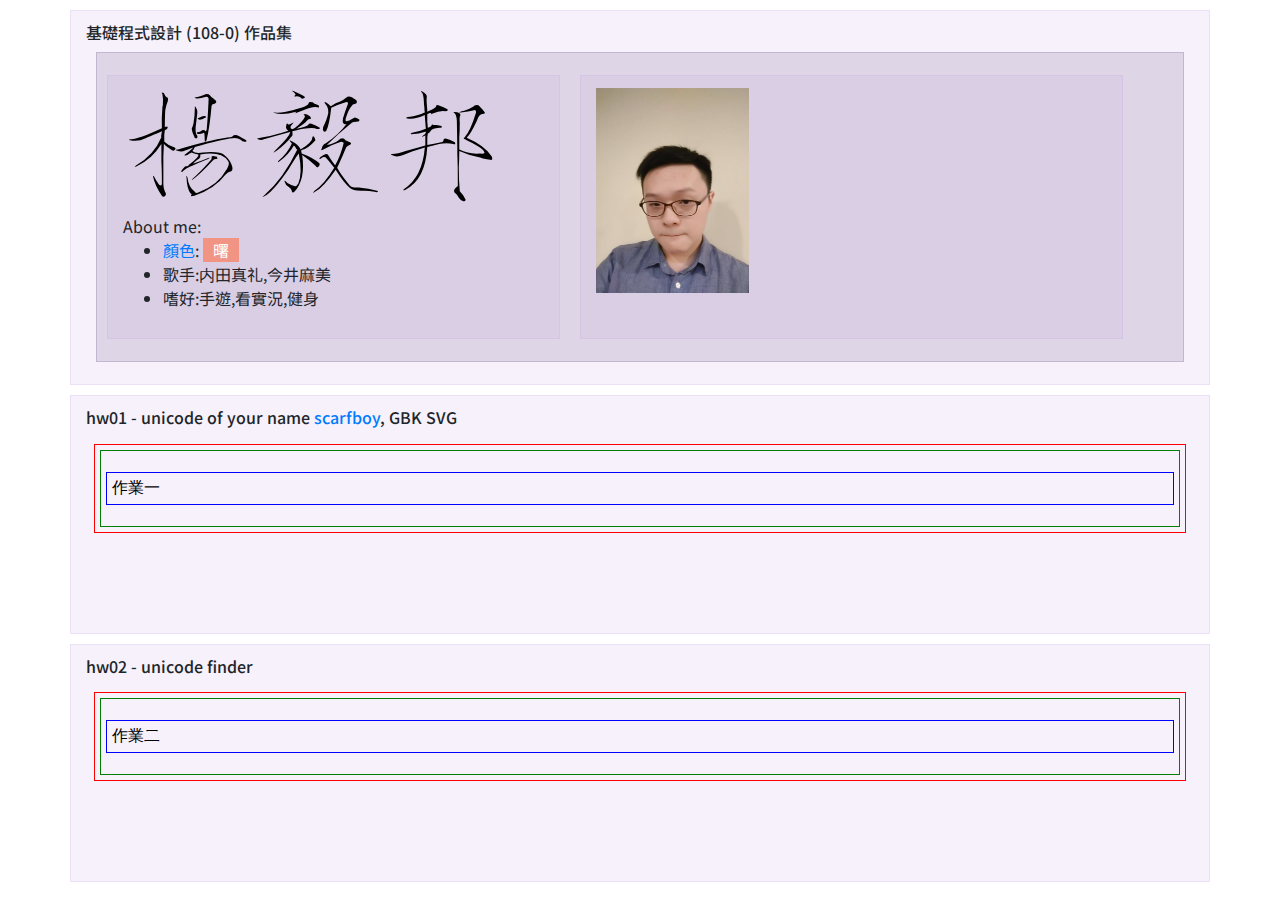
==== portfolio/index.html @ a25a4af6 "Add files via upload" ====
<!doctype html>

<html lang="zh-Hant-TW">
  <head>
    <!-- Required meta tags -->
    <meta charset="utf-8">
    <meta name="viewport" content="width=device-width, initial-scale=1, shrink-to-fit=no">

    <!-- Bootstrap CSS -->
    <link rel="stylesheet" href="./lib/bootstrap.min.css">

    <!-- Optional JavaScript -->
    <!-- jQuery first, then Popper.js, then Bootstrap JS -->
    <script src="./lib/jquery-3.3.1.slim.min.js"></script>
    <script src="./lib/popper.min.js"></script>
    <script src="./lib/bootstrap.min.js"></script>

    <link rel="stylesheet" href="./index.css">
    
    <title>作品集</title>
  </head>

  <body>

    <div class="container">
      <h6>基礎程式設計 (108-0) 作品集</h6>
      <div class="row">

        <div class="col-5">
          <!--
          <h6>學號: 108820123</h6>
          <h3>姓名: 蘇東坡</h3>
          <h6>E-mail: xxx@ntut.edu.tw</h6>
          -->
          <img src="./labs/lab00/uni694A_FZSJSK--GBK1-0.svg" width="30%">
          <img src="./labs/lab00/uni6BC5_FZSJSK--GBK1-0.svg" width="30%">
          <img src="./labs/lab00/uni90A6_FZSJSK--GBK1-0.svg" width="30%">
          About me:
          <ul>
            <li><a href="http://nipponcolors.com/#enji">顏色</a>: <span style="padding:0px 10px; color:rgb(255, 255, 255); background-color:rgb(241,148,131)"> 曙 </span></li>
            <li>歌手:内田真礼,今井麻美</li>
            <li>嗜好:手遊,看實況,健身</li>
          </ul>
        </div>

        <div class="col-6">
          <img src="./labs/lab00/pic.jpg" width="30%">
        </div> 

      </div>      
    </div>

    <!-- lab01 -->
    <div class="container">
      <h6>hw01 - unicode of your name <a href="http://unicode.scarfboy.com/">scarfboy</a>, GBK SVG </h6>
      <iframe frameBorder="0" width="100%" height="180px" src="./labs/lab01/index.html" scrolling="no"></iframe>
    </div>

    <!-- lab02 -->
    <div class="container">
      <h6>hw02 - unicode finder </h6>
      <iframe frameBorder="0" width="100%" height="180px" src="./labs/lab02/index.html" scrolling="no"></iframe>
    </div>


  </body>
</html>
---- portfolio/index.css ----
/*
http://www.flycan.com/article/css/google-fonts-webfont-2474.html#1_cwTeXKai_Chinese_Traditional

https://fonts.google.com/specimen/Noto+Sans+TC?selection.family=Noto+Sans+TC

@import url('https://fonts.googleapis.com/css?family=Noto+Sans+TC&display=swap');
*/



@import url('https://fonts.googleapis.com/css?family=Noto+Sans+TC:100&display=swap&subset=chinese-traditional');

/*
@import url(https://fonts.googleapis.com/earlyaccess/cwtexkai.css);

@import url(https://fonts.googleapis.com/earlyaccess/cwtexfangsong.css);
*/

/*
 * cwTeXKai (Chinese Traditional) http://www.google.com/fonts/earlyaccess
 */
/*
@font-face {
  font-family: 'cwTeXKai';
  font-style: normal;
  font-weight: 500;
  src: url(//fonts.gstatic.com/ea/cwtexkai/v3/cwTeXKai-zhonly.eot);
  src: url(//fonts.gstatic.com/ea/cwtexkai/v3/cwTeXKai-zhonly.eot?#iefix) format('embedded-opentype'),
       url(//fonts.gstatic.com/ea/cwtexkai/v3/cwTeXKai-zhonly.woff2) format('woff2'),
       url(//fonts.gstatic.com/ea/cwtexkai/v3/cwTeXKai-zhonly.woff) format('woff'),
       url(//fonts.gstatic.com/ea/cwtexkai/v3/cwTeXKai-zhonly.ttf) format('truetype');
*/
body {

  font-family: 'Noto Sans TC', sans-serif;
  /*
  font-family: "cwTeXKai", serif;
  font-family: ‘cwTeXFangSong’, serif;
  */  
}

.row, .col{
    padding-top: .75rem;
    padding-bottom: .75rem;
    background-color: rgba(86,61,124,.15);
    border: 1px solid rgba(86,61,124,.2);
    margin: 10px 10px;
}

div{
    padding-top: .75rem;
    padding-bottom: .75rem;
    background-color: rgba(196,161,224,.15);
    border: 1px solid rgba(196,161,224,.2);
    margin: 10px 10px;
}
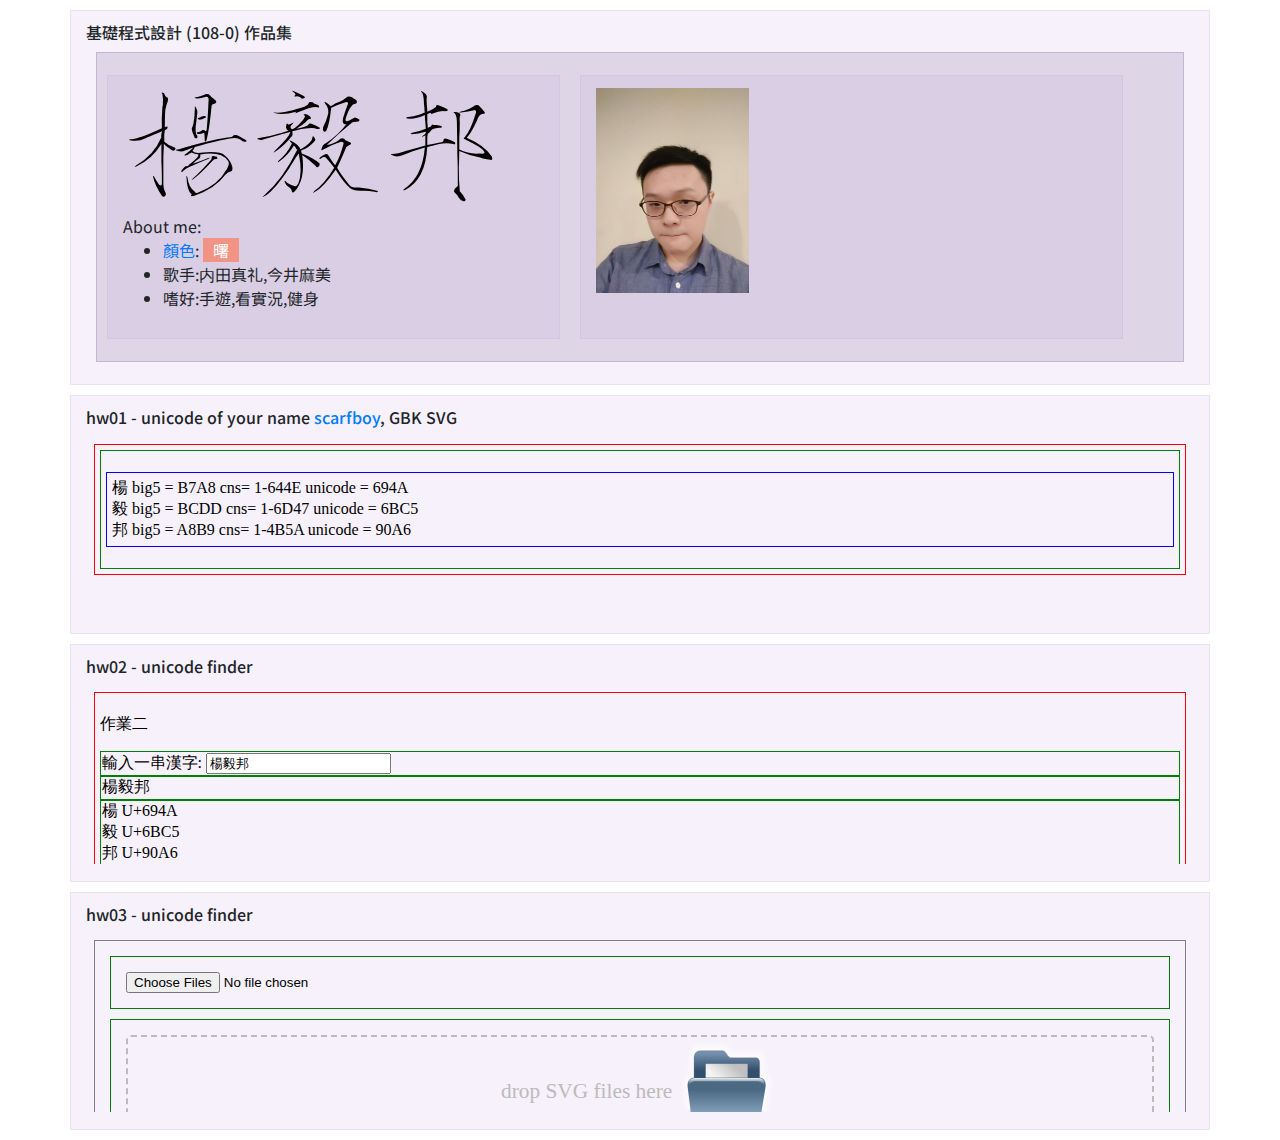
==== commit 01703f9c: "Add files via upload" ====
--- a/portfolio/index.html
+++ b/portfolio/index.html
@@ -63,5 +63,10 @@
     </div>
 
 
+    <div class="container">
+      <h6>hw03 - unicode finder </h6>
+      <iframe frameBorder="0" width="100%" height="180px" src="./labs/lab03/index.html" scrolling="no"></iframe>
+    </div>
+
   </body>
 </html>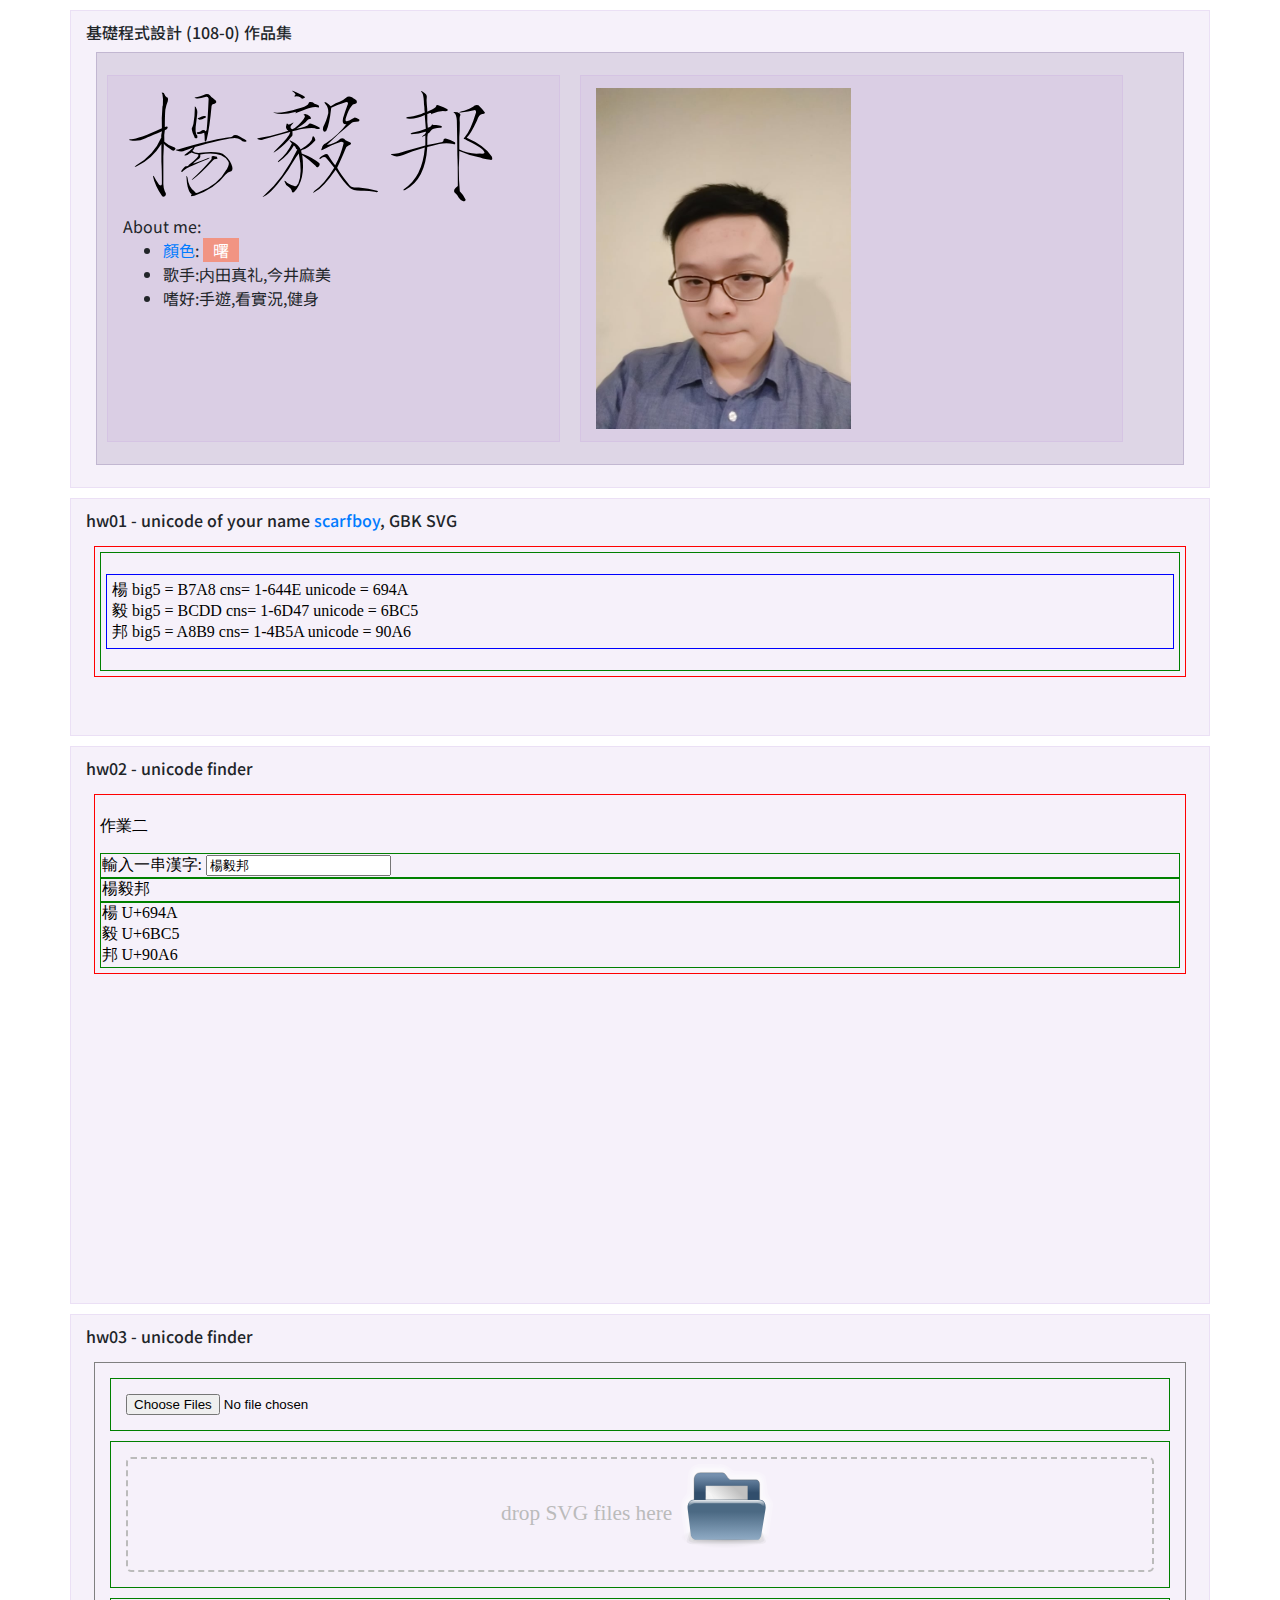
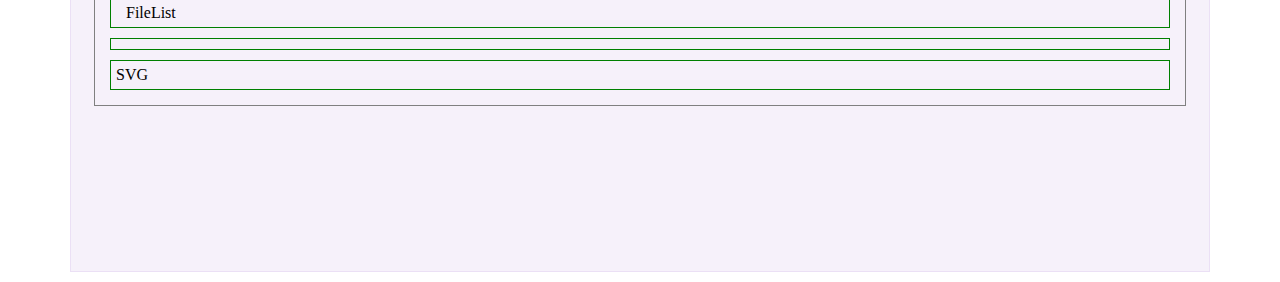
==== commit 670ba57d: "Add files via upload" ====
--- a/portfolio/index.html
+++ b/portfolio/index.html
@@ -44,7 +44,7 @@
         </div>
 
         <div class="col-6">
-          <img src="./labs/lab00/pic.jpg" width="30%">
+          <img src="./labs/lab00/pic.jpg" width="50%">
         </div> 
 
       </div>      
@@ -59,13 +59,13 @@
     <!-- lab02 -->
     <div class="container">
       <h6>hw02 - unicode finder </h6>
-      <iframe frameBorder="0" width="100%" height="180px" src="./labs/lab02/index.html" scrolling="no"></iframe>
+      <iframe frameBorder="0" width="100%" height="500px" src="./labs/lab02/index.html" scrolling="no"></iframe>
     </div>
 
 
     <div class="container">
       <h6>hw03 - unicode finder </h6>
-      <iframe frameBorder="0" width="100%" height="180px" src="./labs/lab03/index.html" scrolling="no"></iframe>
+      <iframe frameBorder="0" width="100%" height="500px" src="./labs/lab03/index.html" scrolling="no"></iframe>
     </div>
 
   </body>
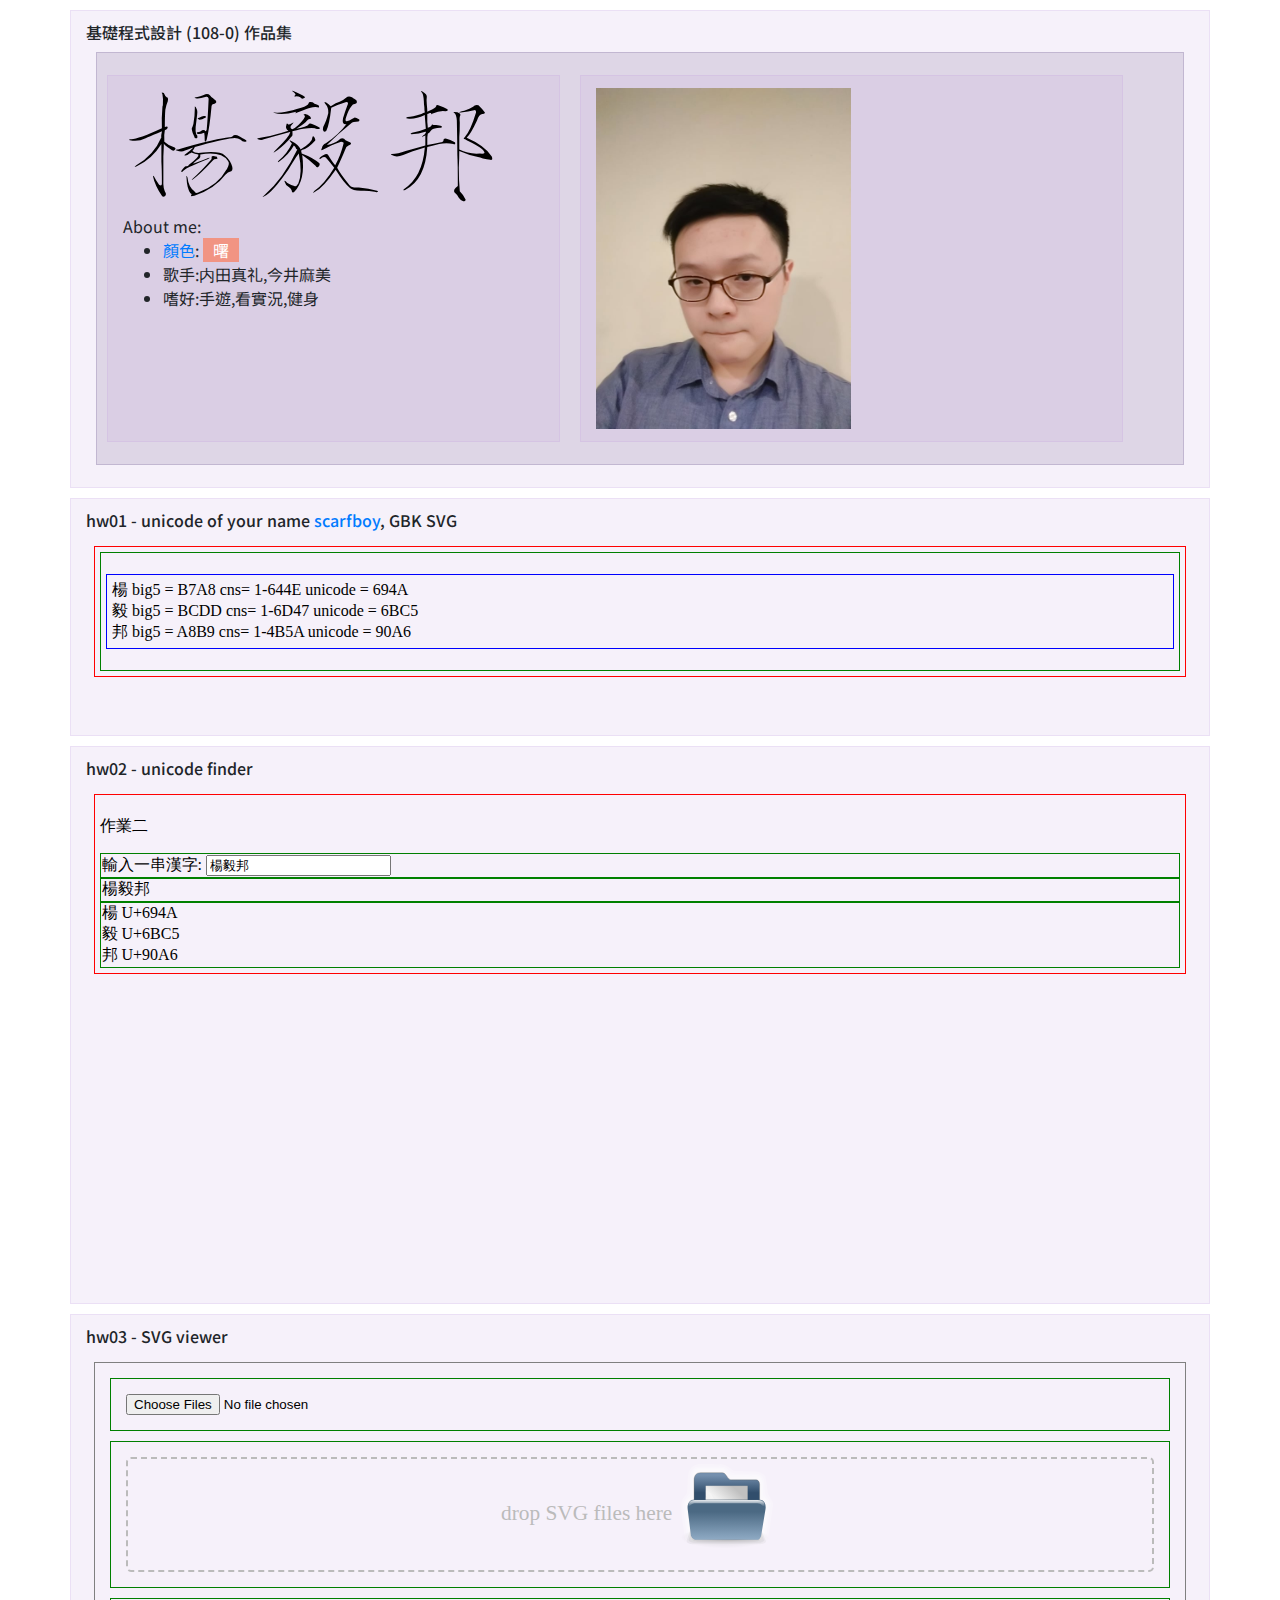
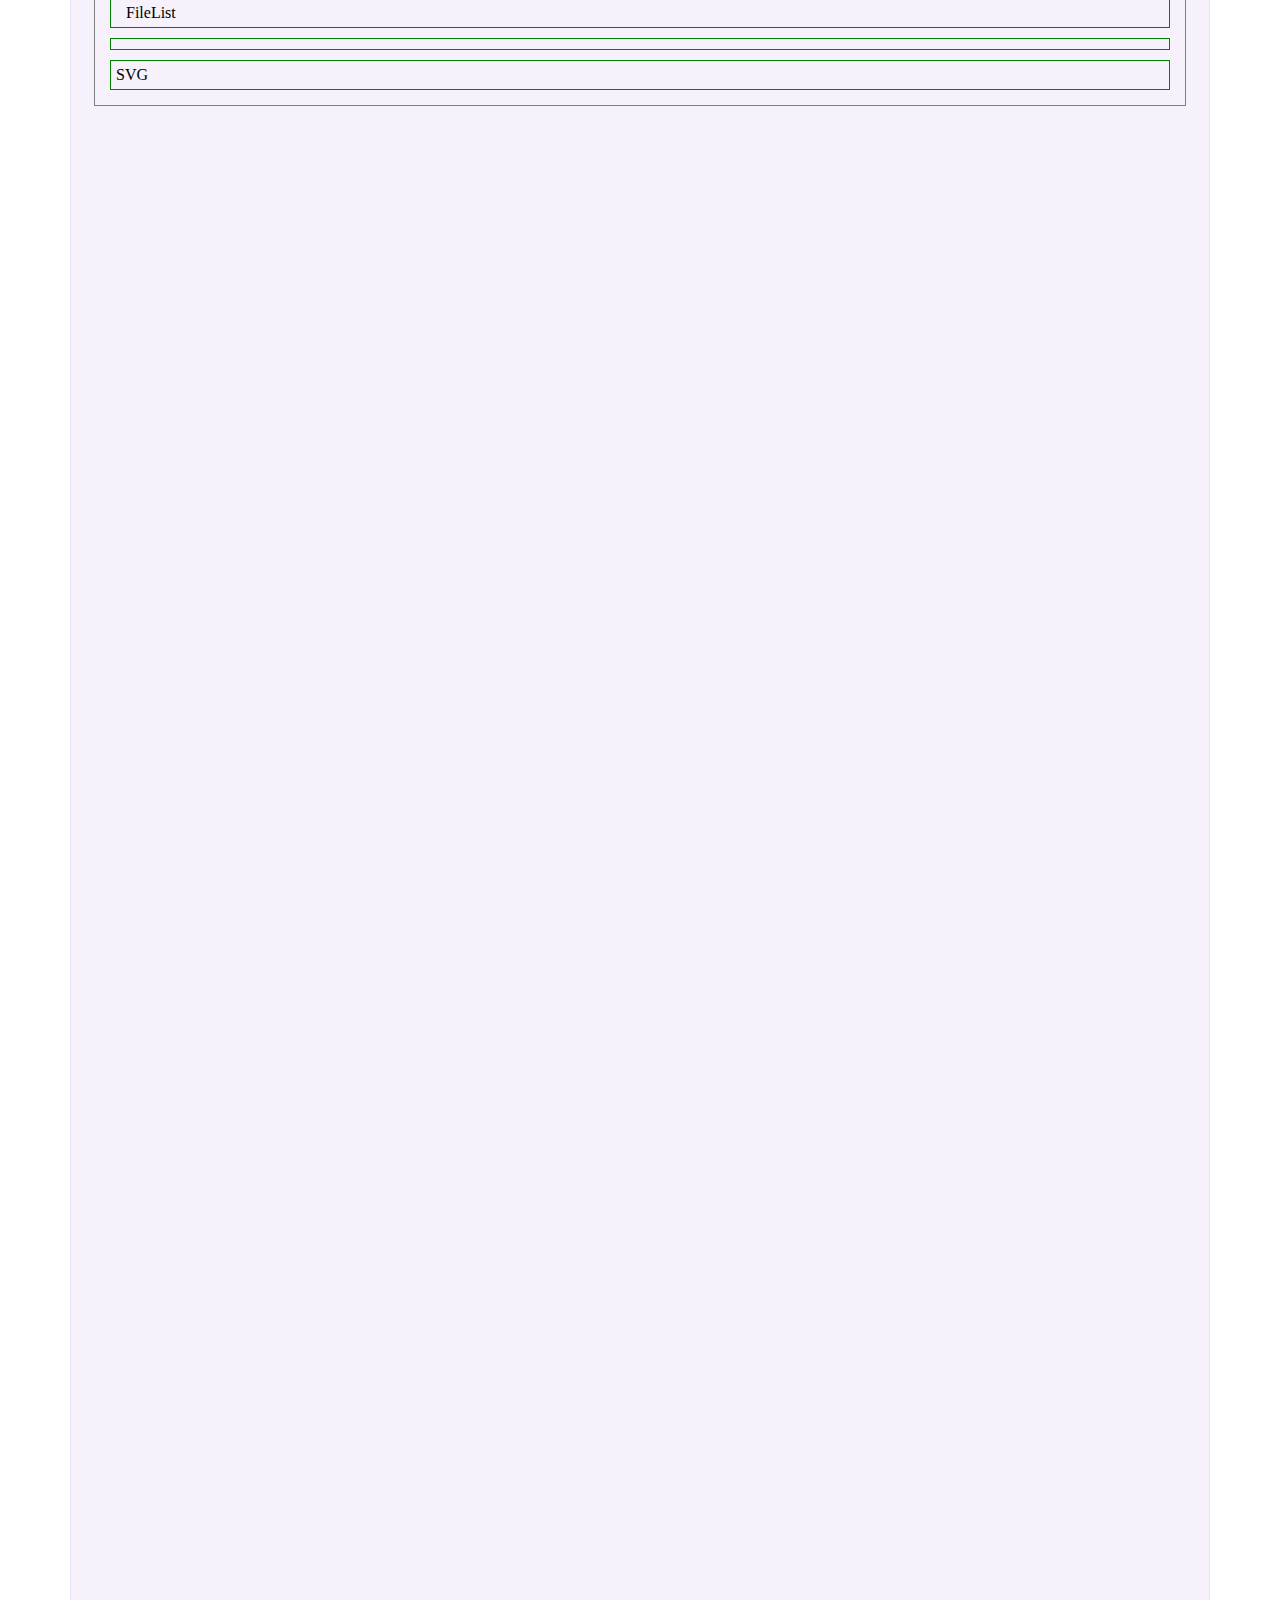
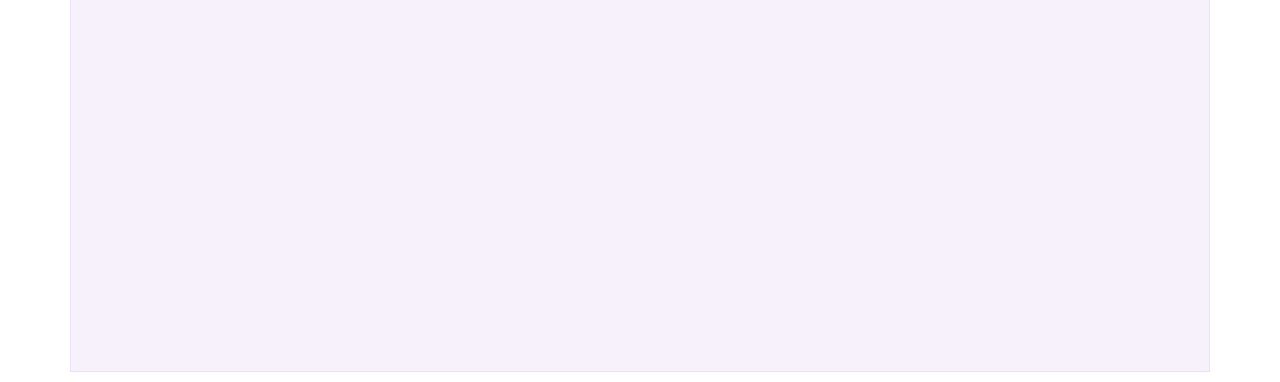
==== commit dbcfae3f: "Add files via upload" ====
--- a/portfolio/index.html
+++ b/portfolio/index.html
@@ -64,8 +64,8 @@
 
 
     <div class="container">
-      <h6>hw03 - unicode finder </h6>
-      <iframe frameBorder="0" width="100%" height="500px" src="./labs/lab03/index.html" scrolling="no"></iframe>
+      <h6>hw03 - SVG viewer </h6>
+      <iframe frameBorder="0" width="100%" height="2200px" src="./labs/lab03/index.html" scrolling="no"></iframe>
     </div>
 
   </body>
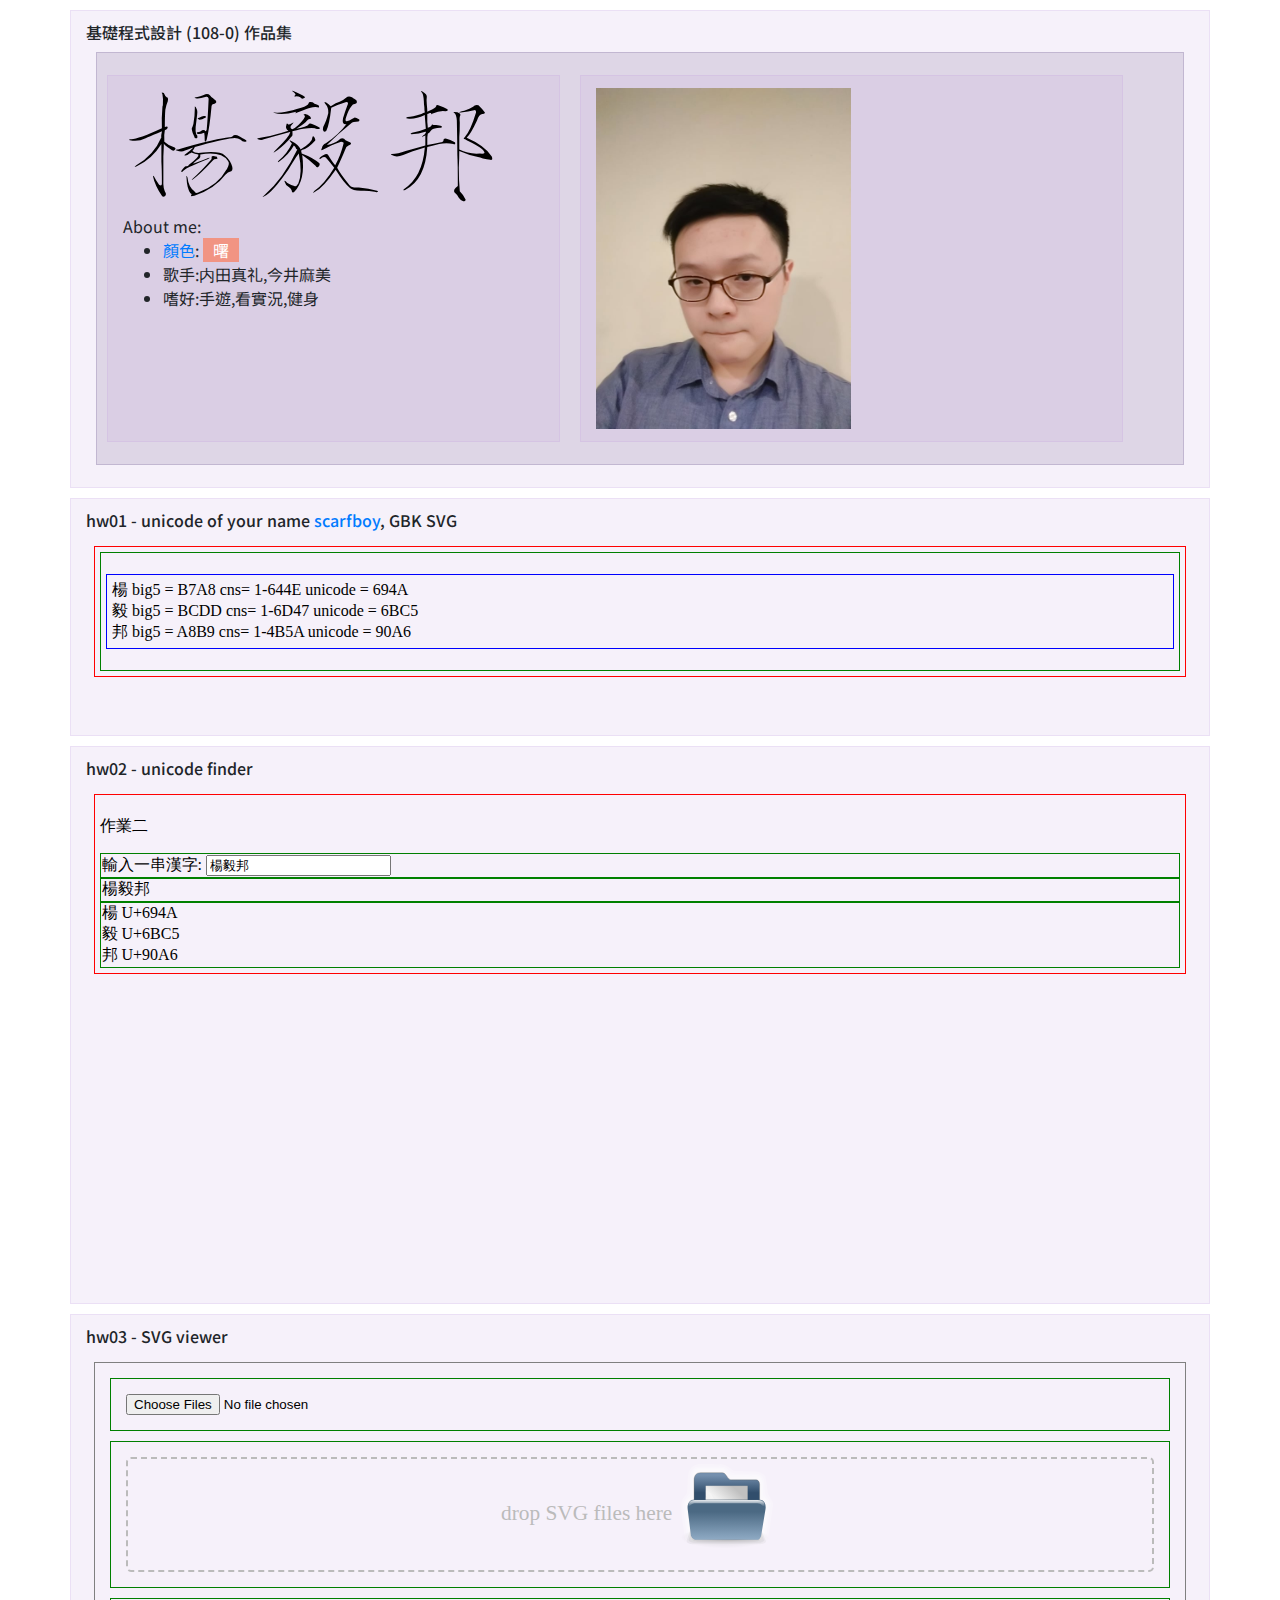
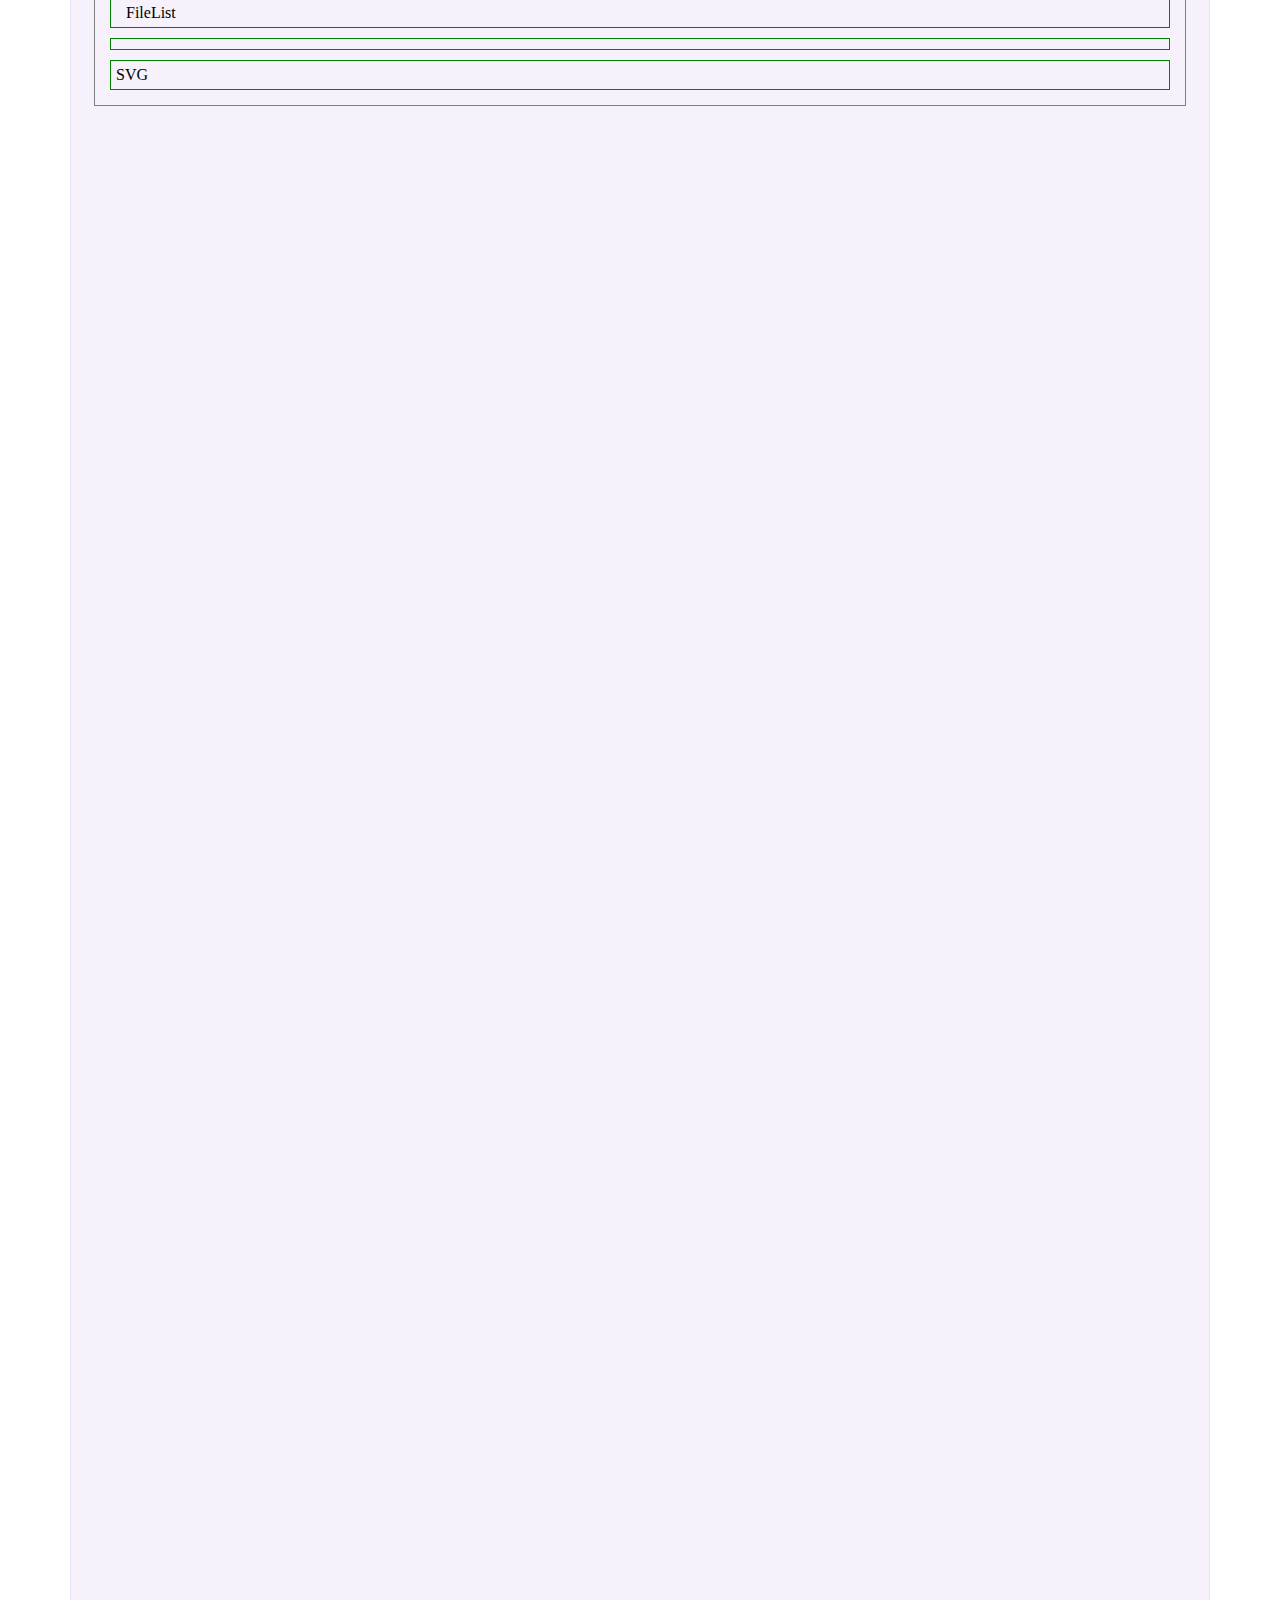
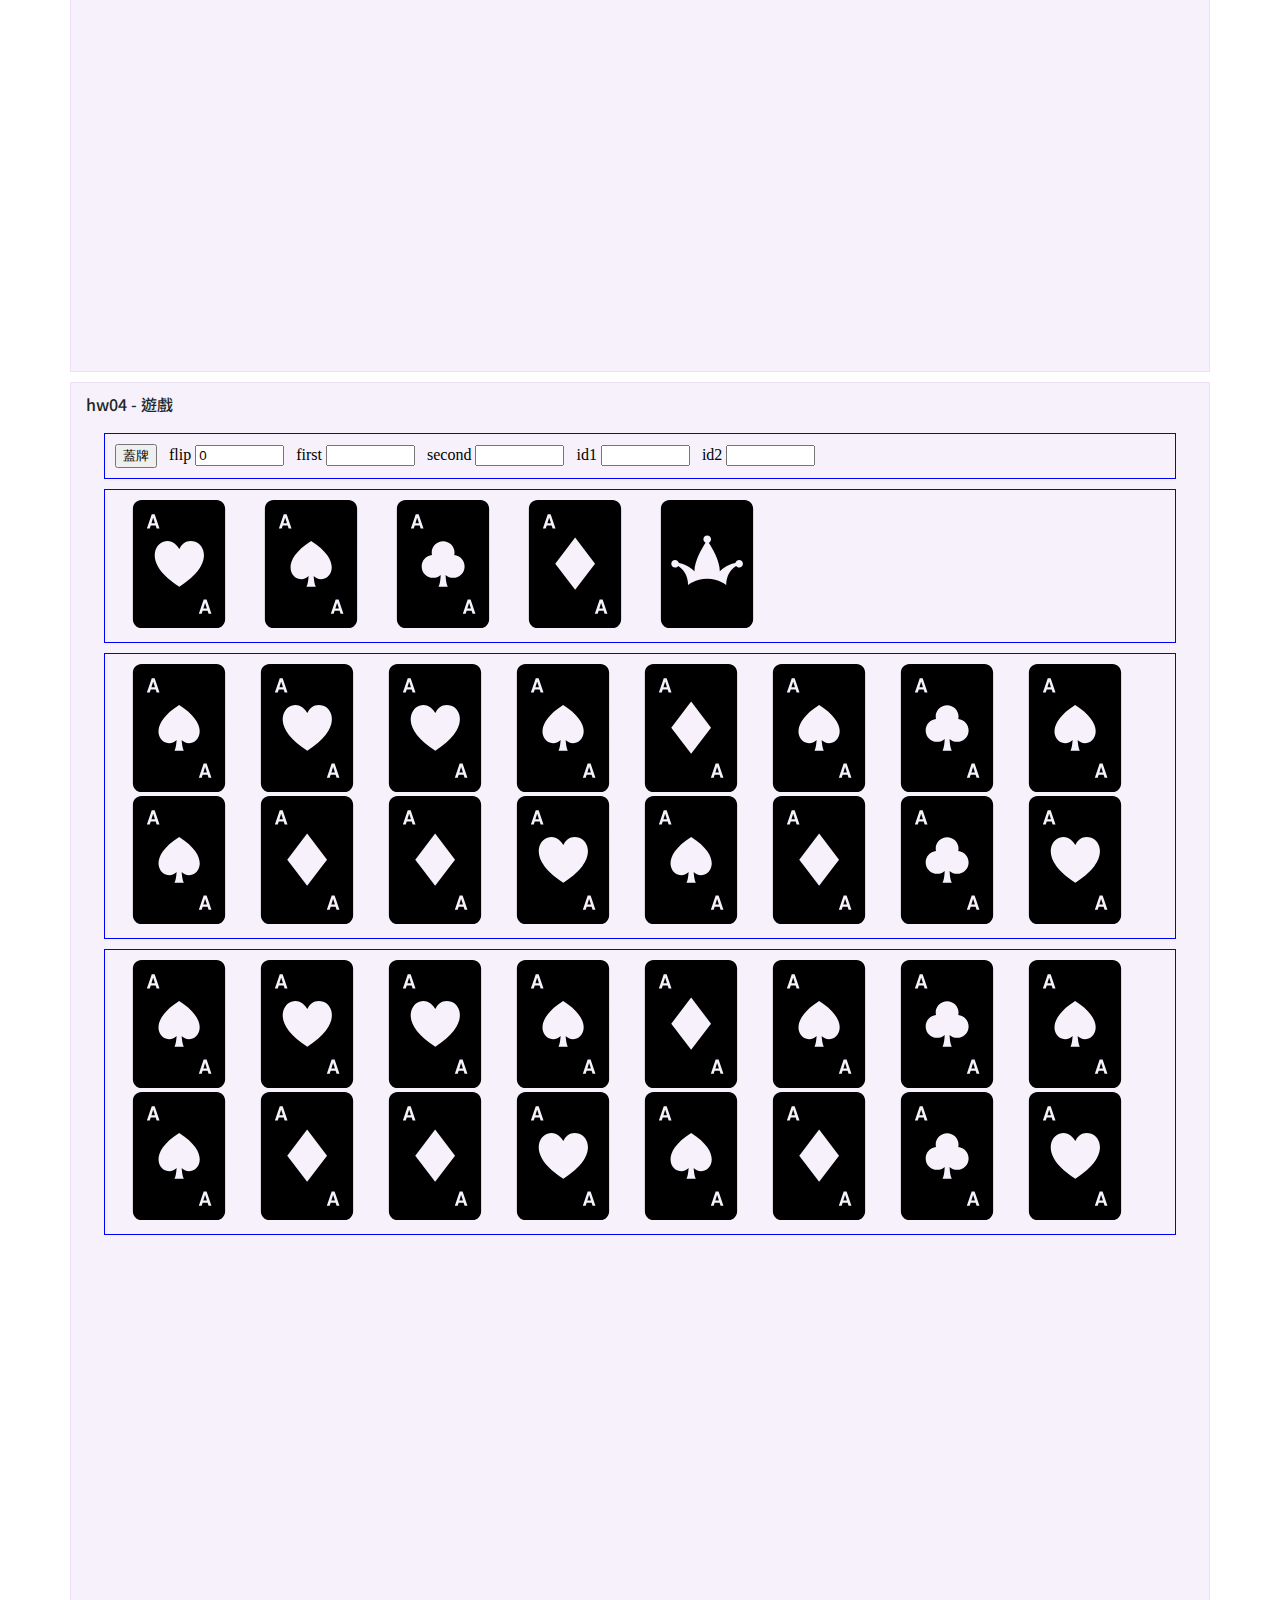
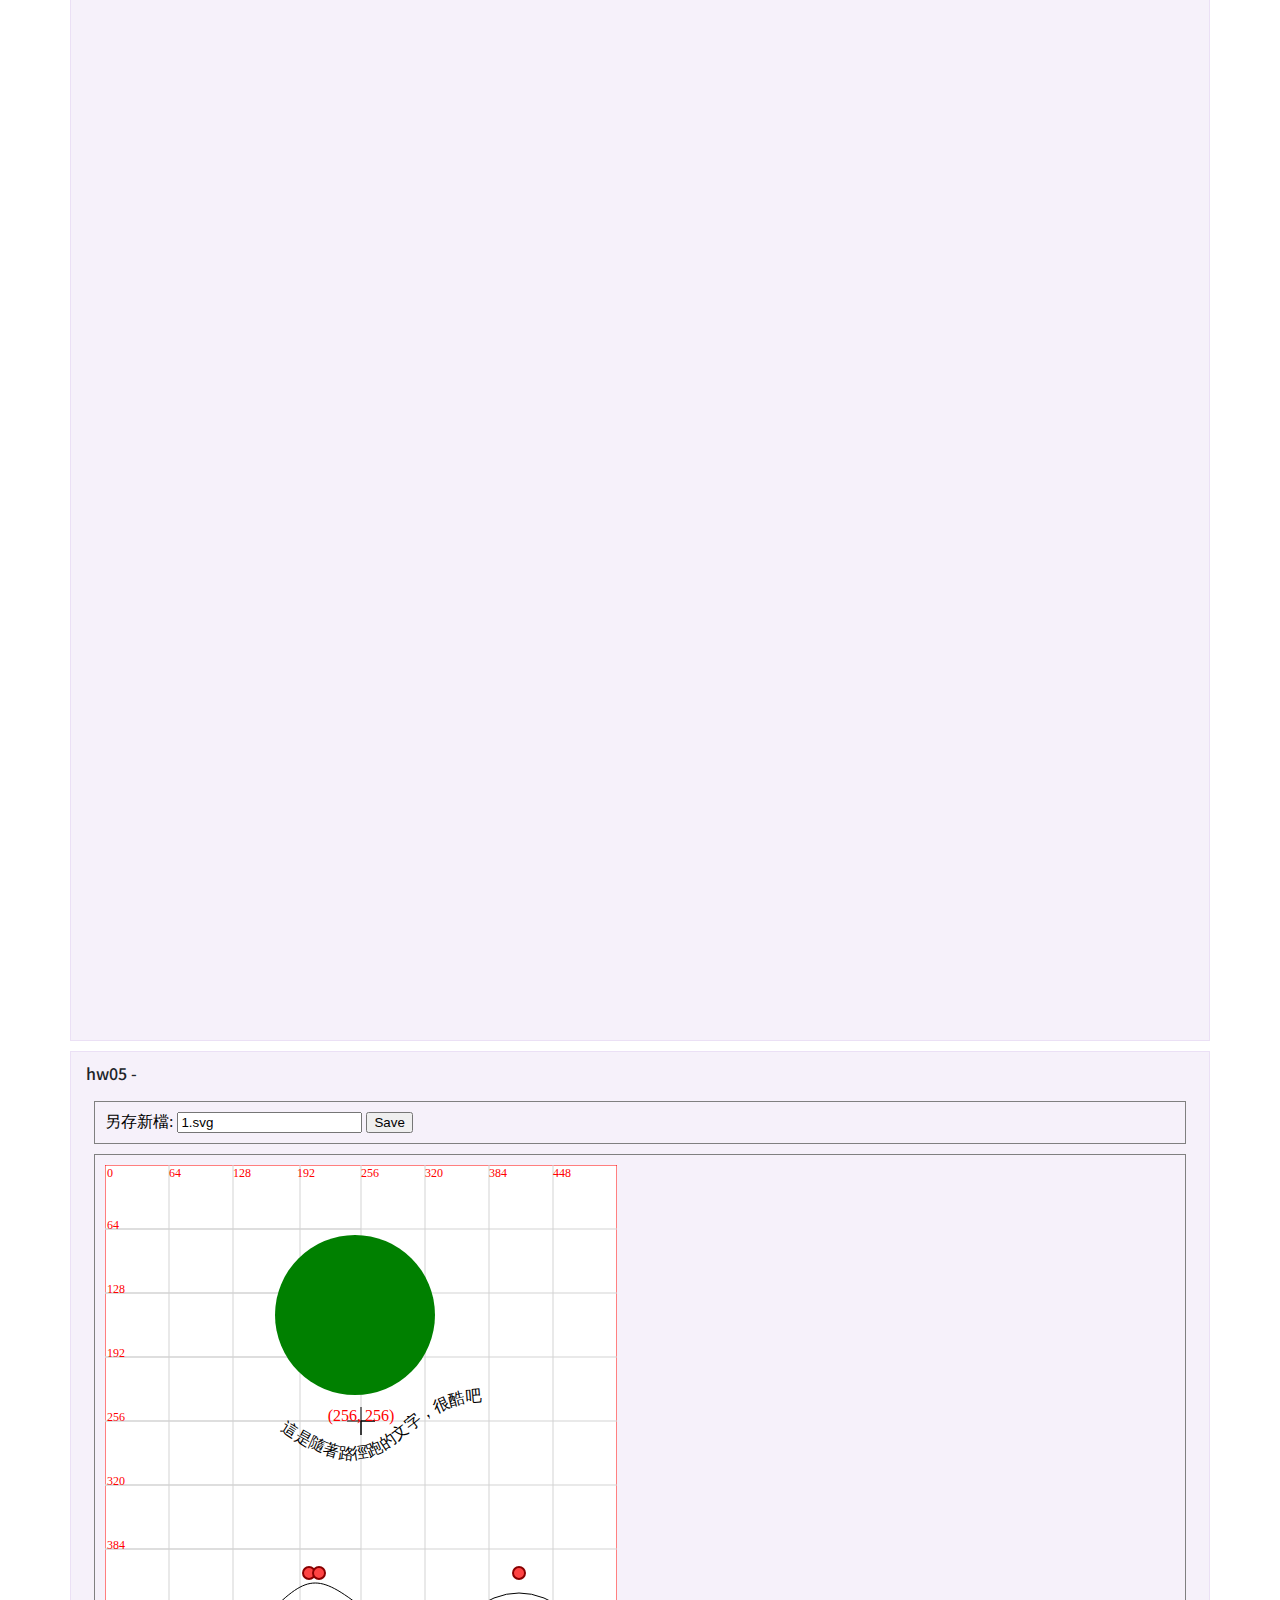
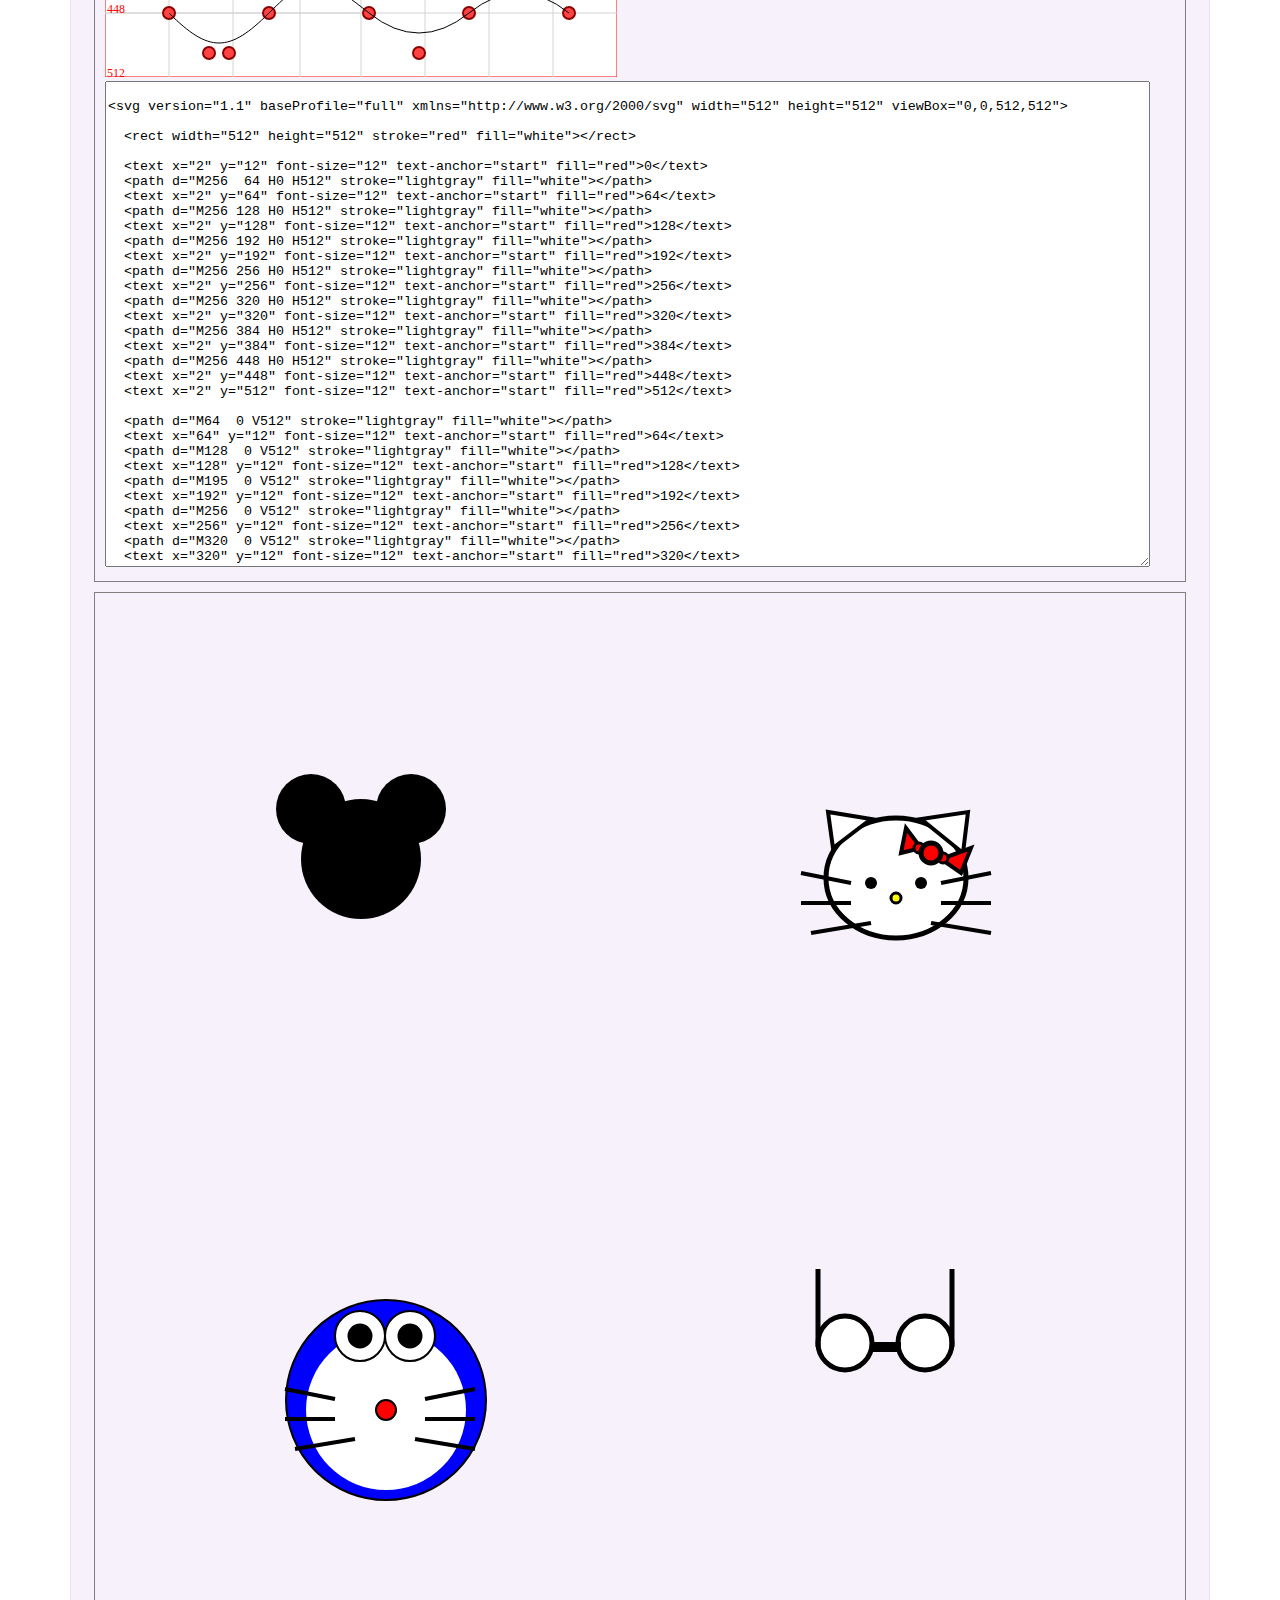
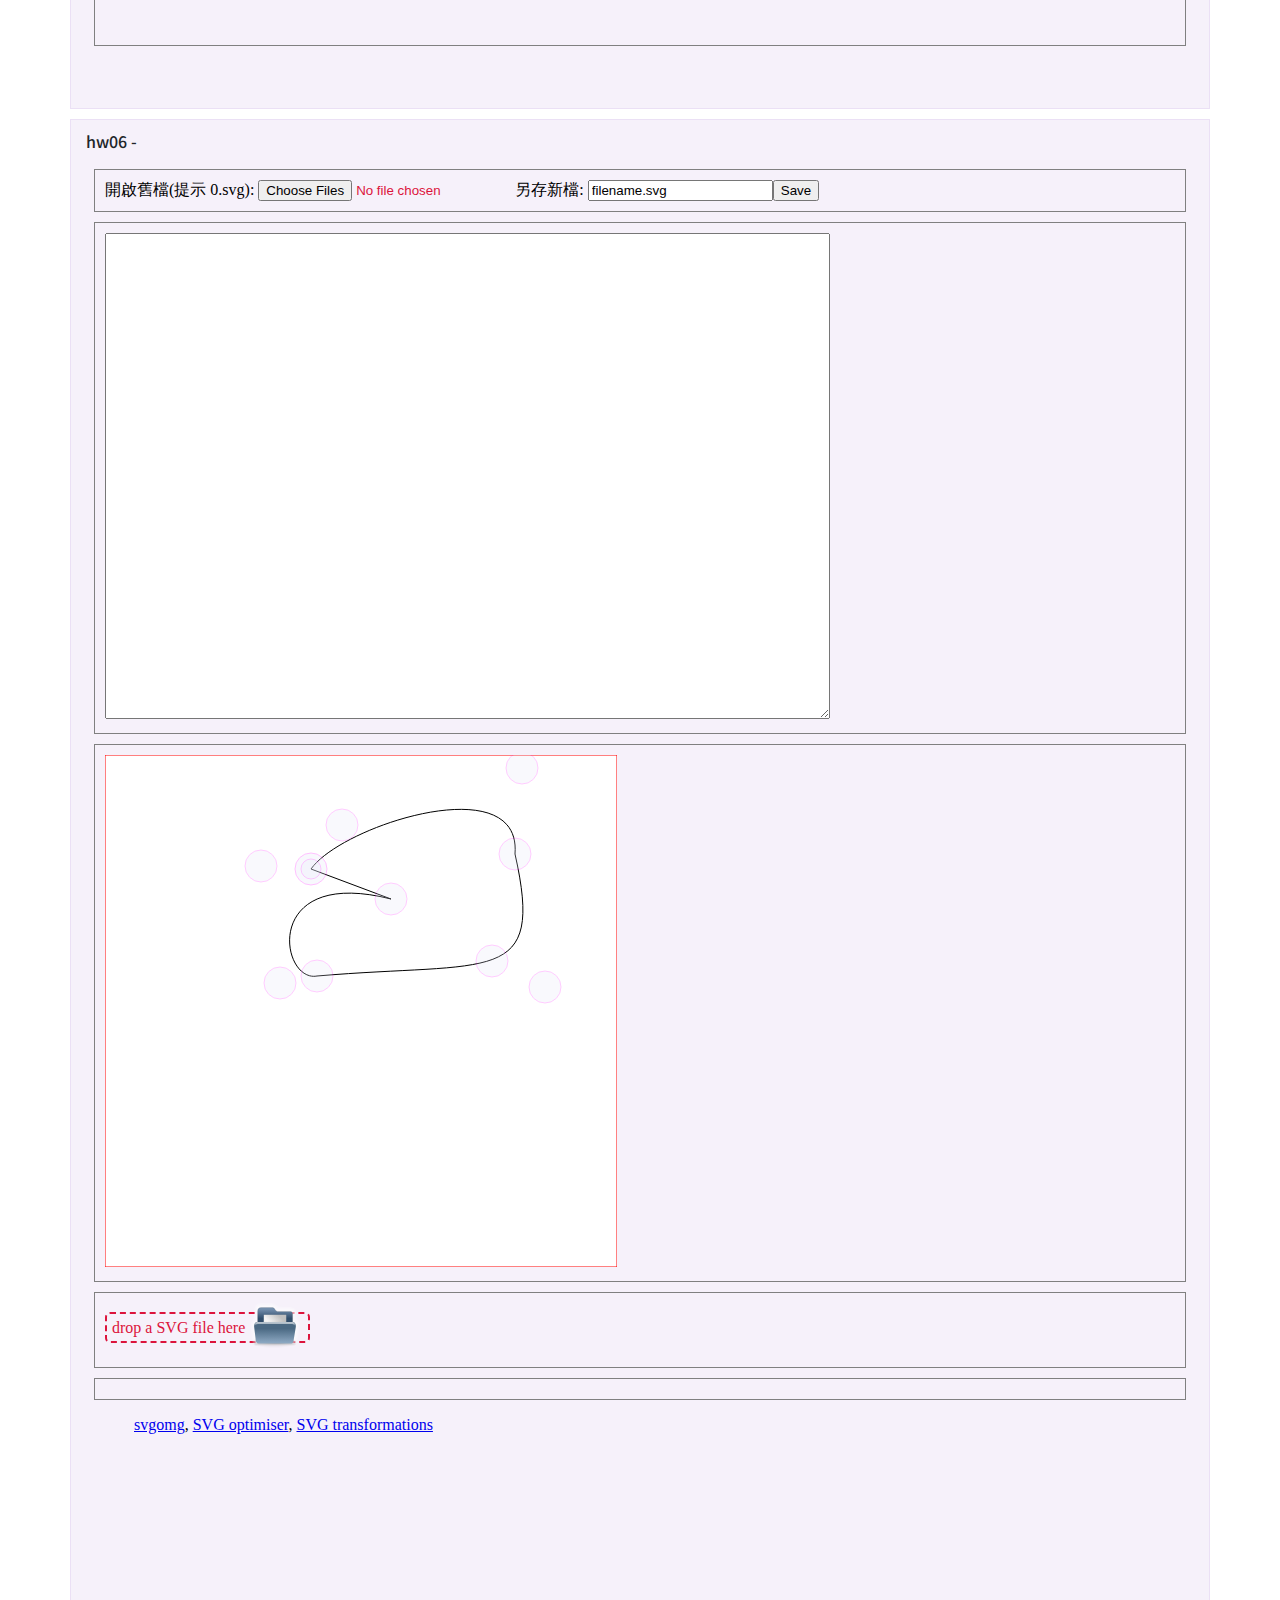
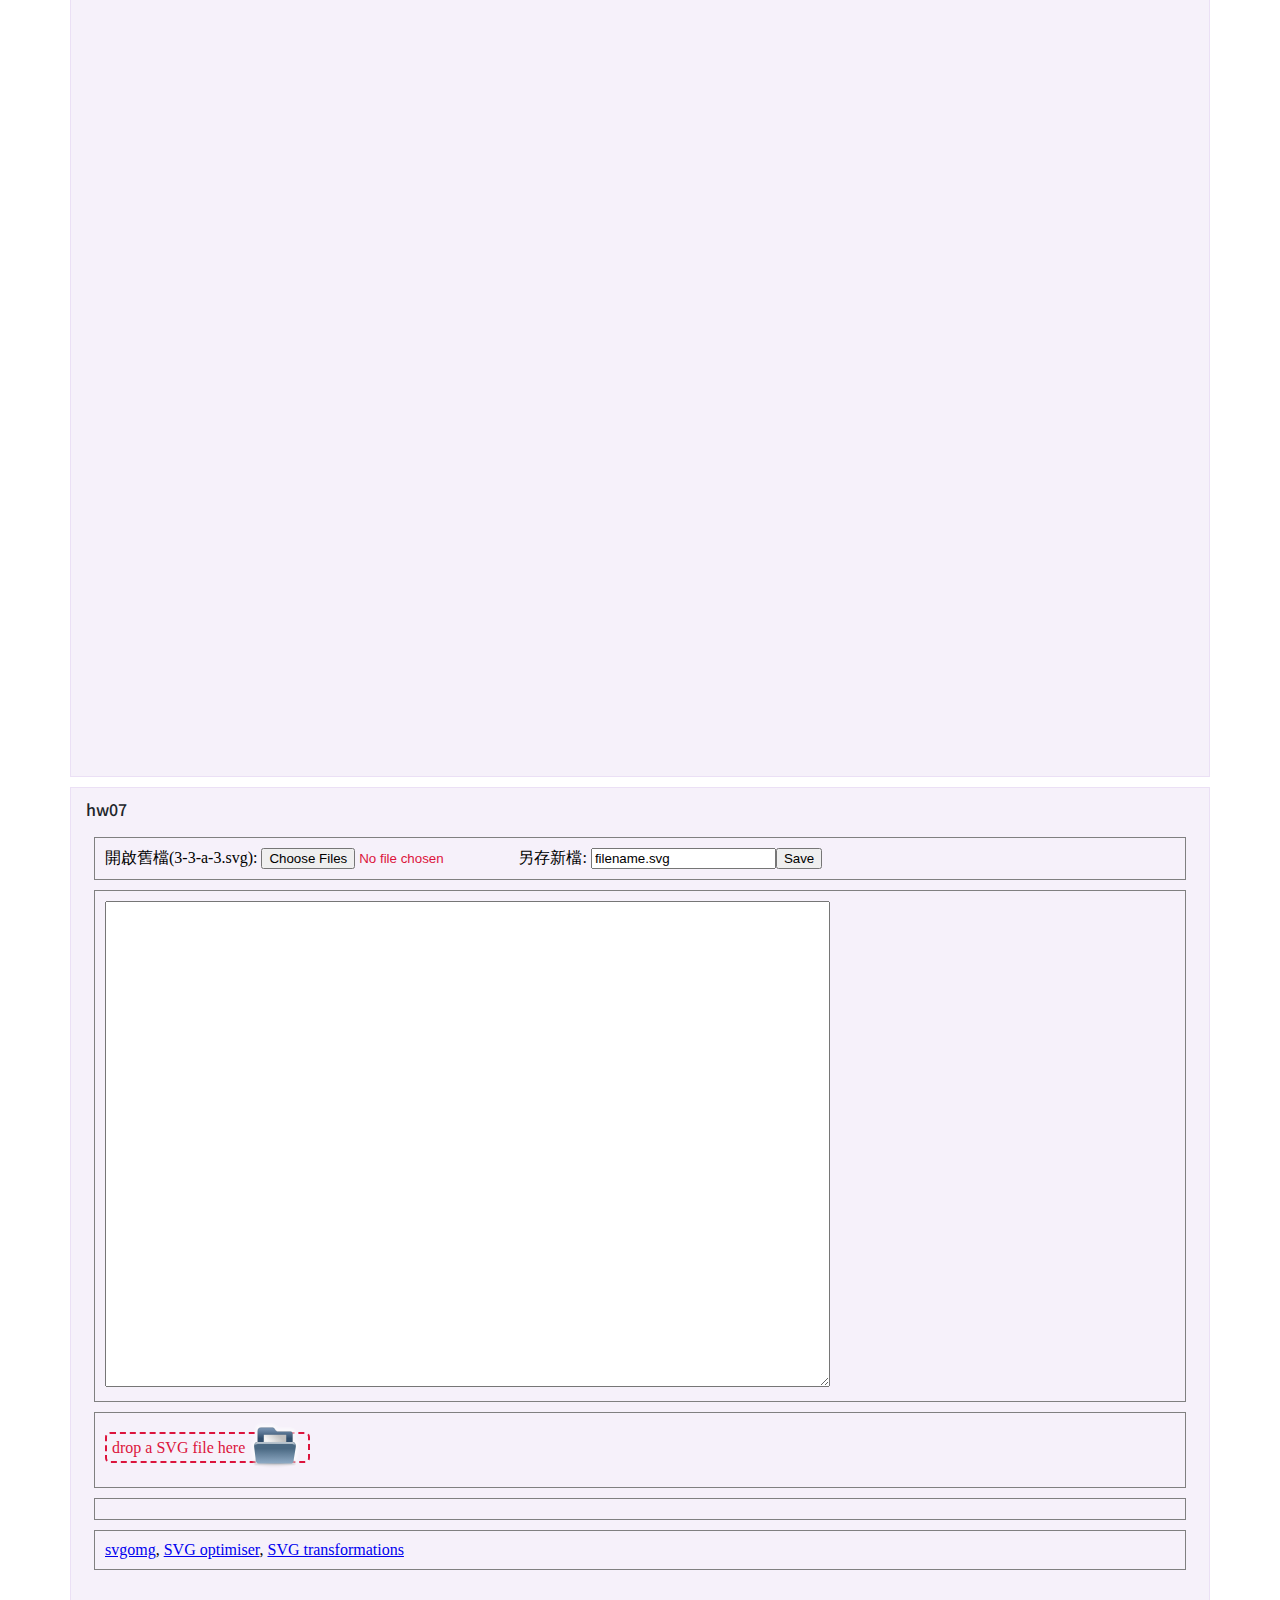
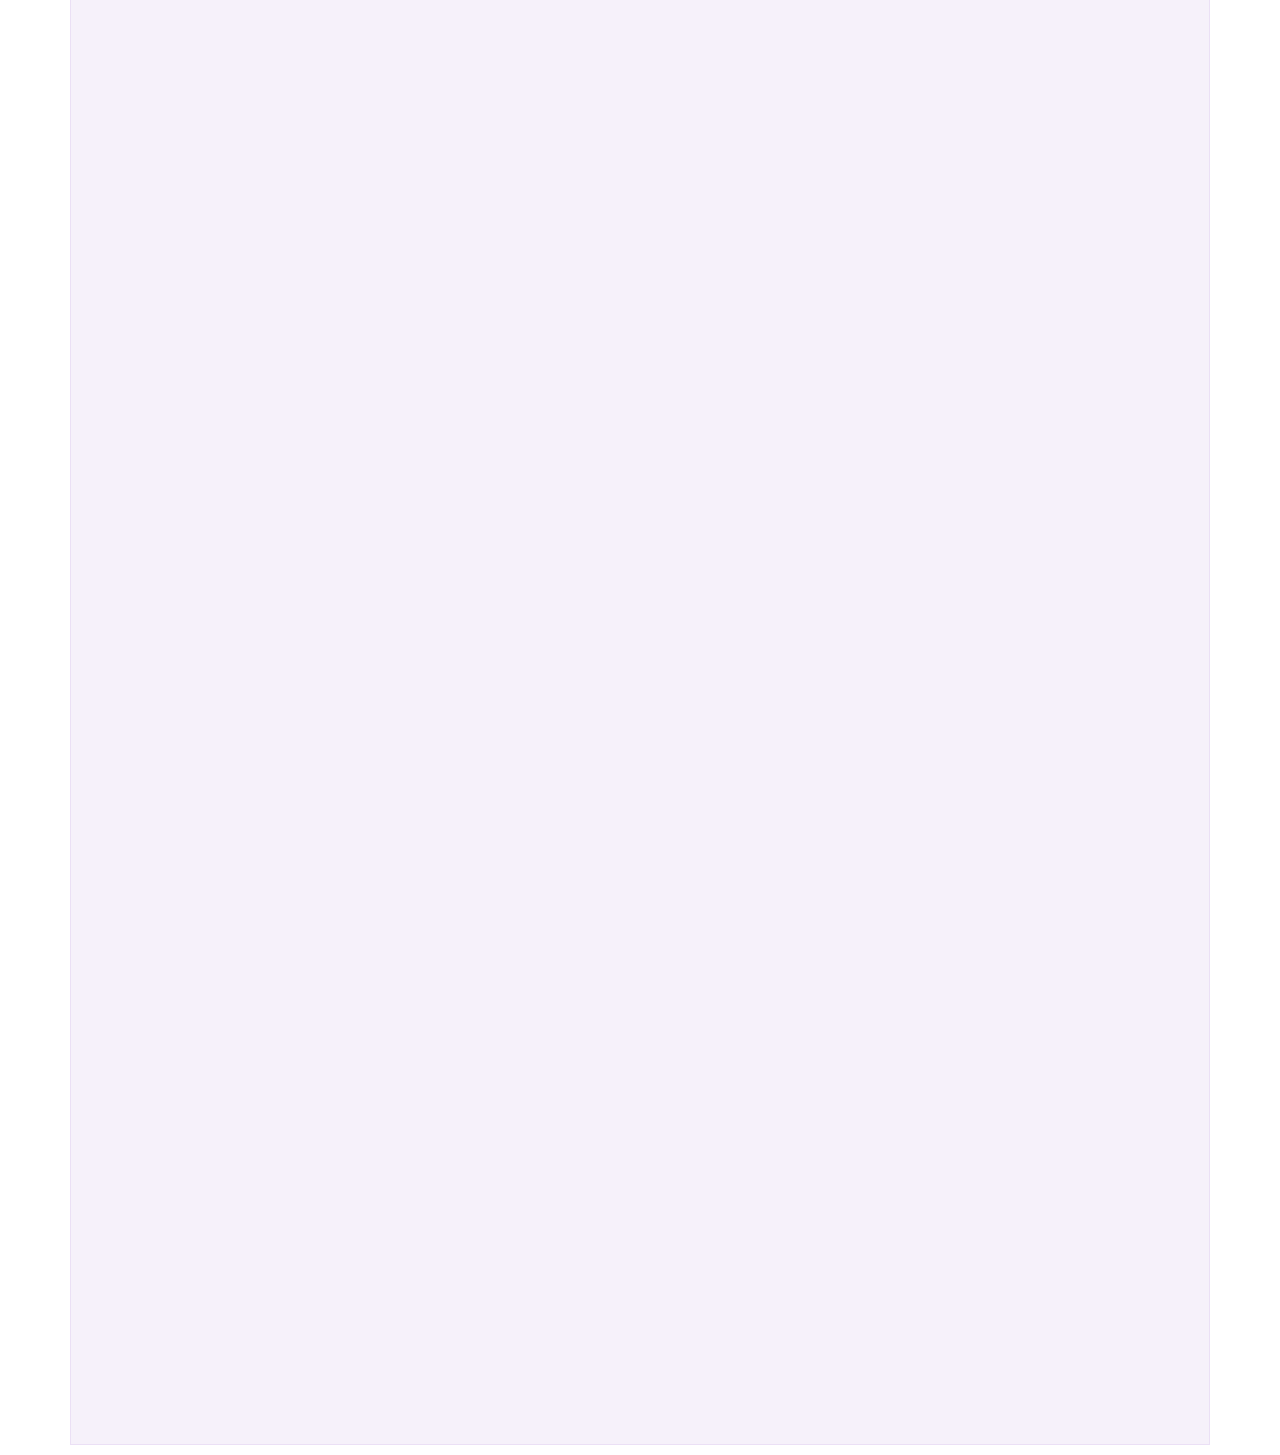
==== commit 43f18677: "Add files via upload" ====
--- a/portfolio/index.html
+++ b/portfolio/index.html
@@ -67,6 +67,21 @@
       <h6>hw03 - SVG viewer </h6>
       <iframe frameBorder="0" width="100%" height="2200px" src="./labs/lab03/index.html" scrolling="no"></iframe>
     </div>
-
+    <div class="container">
+      <h6>hw04 - 遊戲 </h6>
+      <iframe frameBorder="0" width="100%" height="2200px" src="./labs/lab04/index.html" scrolling="no"></iframe>
+    </div>
+    <div class="container">
+      <h6>hw05 -  </h6>
+      <iframe frameBorder="0" width="100%" height="2200px" src="./labs/lab05/index.html" scrolling="no"></iframe>
+    </div>
+    <div class="container">
+      <h6>hw06 -  </h6>
+      <iframe frameBorder="0" width="100%" height="2200px" src="./labs/lab06/index.html" scrolling="no"></iframe>
+    </div>
+    <div class="container">
+      <h6>hw07   </h6>
+      <iframe frameBorder="0" width="100%" height="2200px" src="./labs/lab07/index.html" scrolling="no"></iframe>
+    </div>
   </body>
 </html>